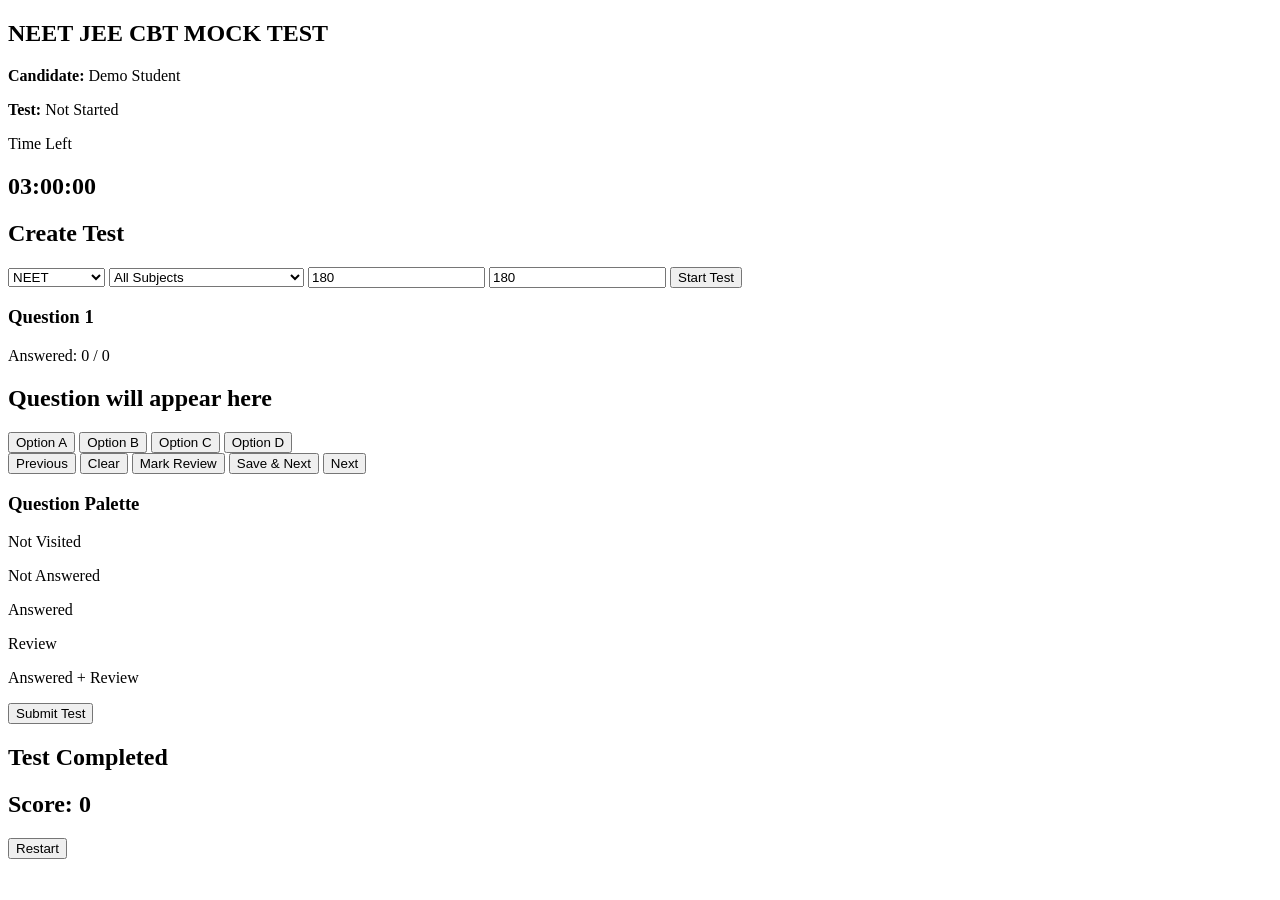
==== index.html @ 6c983e69 "Add initial HTML structure for NEET JEE Mock Test" ====
<!DOCTYPE html>
<html lang="en">

<head>

<meta charset="UTF-8">
<meta name="viewport" content="width=device-width, initial-scale=1.0">

<title>NEET JEE CBT Mock Test</title>

<link rel="stylesheet" href="style.css">

</head>


<body>


<header>

<div class="logo">
<h2>NEET JEE CBT MOCK TEST</h2>
</div>


<div class="candidate">

<p>
<b>Candidate:</b>
<span id="candidateName">
Demo Student
</span>
</p>


<p>
<b>Test:</b>
<span id="testName">
Not Started
</span>
</p>


</div>


<div class="timerBox">

<p>Time Left</p>

<h2 id="timer">
03:00:00
</h2>

</div>


</header>





<section class="setup">


<h2>Create Test</h2>


<select id="examType">

<option value="neet">
NEET
</option>


<option value="jee">
JEE
</option>


<option value="custom">
Custom Test
</option>


</select>



<select id="subject">


<option value="combined">
All Subjects
</option>


<option value="physics">
Physics Only
</option>


<option value="chemistry">
Chemistry Only
</option>


<option value="biology">
Biology Only
</option>


<option value="pcm">
Physics + Chemistry + Maths
</option>


</select>



<input 
type="number"
id="questionCount"
placeholder="Number of Questions"
value="180"
>


<input 
type="number"
id="timeInput"
placeholder="Time Minutes"
value="180"
>



<button onclick="startTest()">

Start Test

</button>


</section>






<main class="container">



<section class="questionPanel">



<div class="questionTop">


<h3 id="questionNumber">
Question 1
</h3>


<p>

Answered:

<span id="answered">
0
</span>

/


<span id="total">
0
</span>

</p>


</div>





<div class="questionBox">


<h2 id="questionText">

Question will appear here

</h2>


</div>







<div id="options">


<button class="option">
Option A
</button>


<button class="option">
Option B
</button>


<button class="option">
Option C
</button>


<button class="option">
Option D
</button>


</div>






<div class="navigation">


<button onclick="previousQuestion()">

Previous

</button>


<button onclick="clearAnswer()">

Clear

</button>



<button onclick="reviewQuestion()">

Mark Review

</button>



<button onclick="saveNext()">

Save & Next

</button>



<button onclick="nextQuestion()">

Next

</button>



</div>



</section>









<section class="sidePanel">


<h3>
Question Palette
</h3>



<div id="palette">


</div>




<div class="legend">


<p>
<span class="box white"></span>
Not Visited
</p>


<p>
<span class="box red"></span>
Not Answered
</p>


<p>
<span class="box green"></span>
Answered
</p>


<p>
<span class="box purple"></span>
Review
</p>


<p>
<span class="box mix"></span>
Answered + Review
</p>



</div>




<button 
class="submit"
onclick="submitTest()">

Submit Test

</button>



</section>



</main>







<section id="result" class="hidden">


<h1>
Test Completed
</h1>


<h2>
Score:
<span id="score">
0
</span>
</h2>



<div id="analysis">

</div>



<button onclick="location.reload()">

Restart

</button>


</section>






<script src="script.js"></script>


</body>

</html>
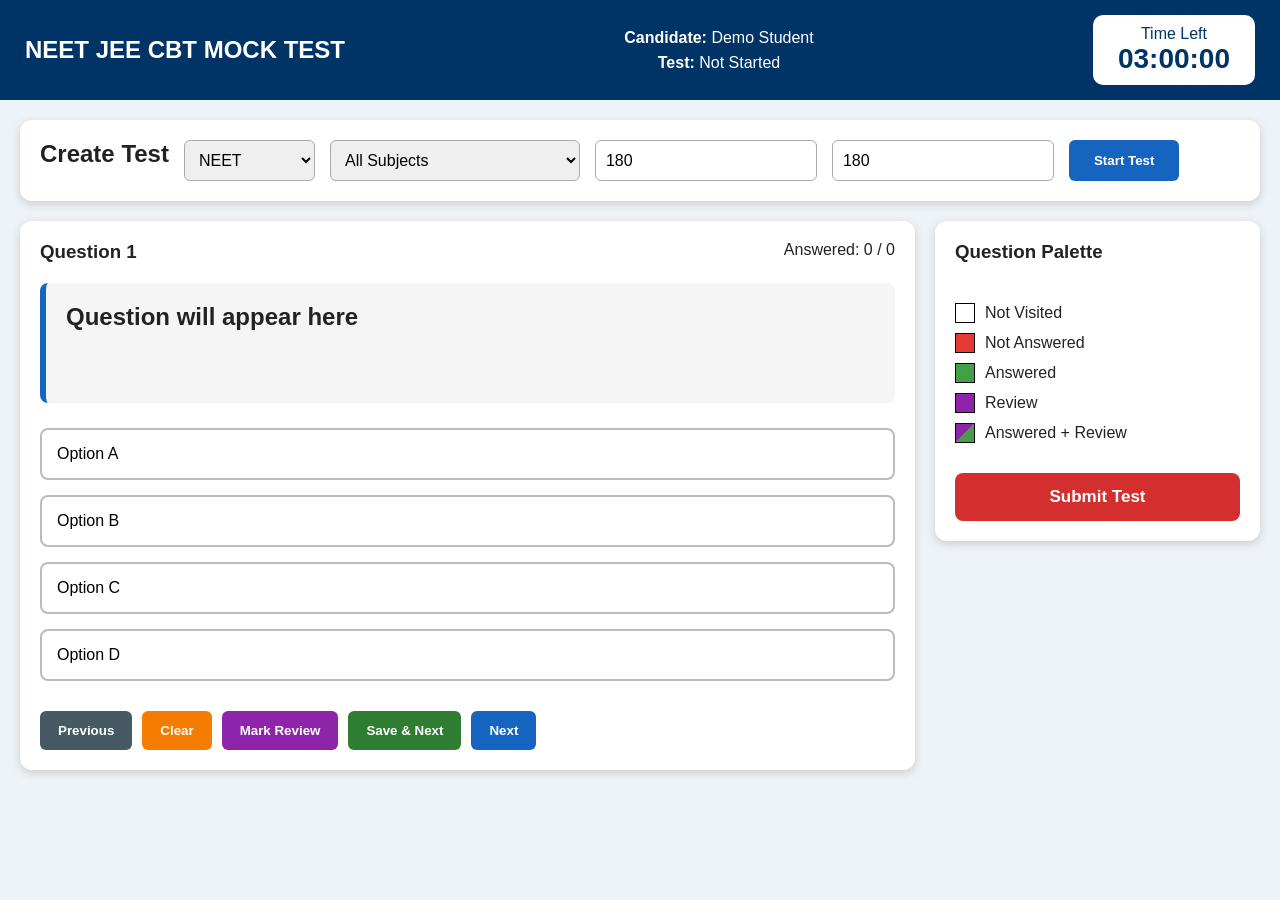
==== commit 11f217bb: "Update index.html" ====
--- a/index.html
+++ b/index.html
@@ -416,3 +416,6 @@
 </body>
 
 </html>
+<script src="generator.js"></script>
+
+<script src="script.js"></script>
--- a/style.css
+++ b/style.css
@@ -0,0 +1,729 @@
+/* =========================
+   GLOBAL
+========================= */
+
+*{
+    margin:0;
+    padding:0;
+    box-sizing:border-box;
+    font-family:Arial,Helvetica,sans-serif;
+}
+
+
+body{
+
+    background:#eef3f8;
+    color:#222;
+
+}
+
+
+
+/* =========================
+   HEADER
+========================= */
+
+
+header{
+
+    background:#003366;
+    color:white;
+
+    display:flex;
+    justify-content:space-between;
+    align-items:center;
+
+    padding:15px 25px;
+
+    flex-wrap:wrap;
+
+}
+
+
+
+.logo h2{
+
+    font-size:24px;
+
+}
+
+
+
+.candidate{
+
+    text-align:center;
+    line-height:25px;
+
+}
+
+
+
+.timerBox{
+
+    background:white;
+    color:#003366;
+
+    padding:10px 25px;
+
+    border-radius:10px;
+
+    text-align:center;
+
+}
+
+
+.timerBox h2{
+
+    font-size:28px;
+
+}
+
+
+
+
+
+
+/* =========================
+   TEST SETUP
+========================= */
+
+
+.setup{
+
+    background:white;
+
+    margin:20px;
+
+    padding:20px;
+
+    border-radius:12px;
+
+    box-shadow:0 3px 10px #ccc;
+
+    display:flex;
+
+    gap:15px;
+
+    flex-wrap:wrap;
+
+}
+
+
+
+.setup select,
+.setup input{
+
+    padding:10px;
+
+    border:1px solid #aaa;
+
+    border-radius:6px;
+
+    font-size:16px;
+
+}
+
+
+
+.setup button{
+
+    background:#1565c0;
+
+    color:white;
+
+    border:none;
+
+    padding:10px 25px;
+
+    border-radius:6px;
+
+    cursor:pointer;
+
+    font-weight:bold;
+
+}
+
+
+.setup button:hover{
+
+    background:#0d47a1;
+
+}
+
+
+
+
+
+
+/* =========================
+   MAIN CONTAINER
+========================= */
+
+
+.container{
+
+    display:flex;
+
+    gap:20px;
+
+    margin:20px;
+
+}
+
+
+
+/* =========================
+   QUESTION PANEL
+========================= */
+
+
+.questionPanel{
+
+    flex:3;
+
+    background:white;
+
+    padding:20px;
+
+    border-radius:12px;
+
+    box-shadow:0 3px 10px #ccc;
+
+}
+
+
+
+.questionTop{
+
+    display:flex;
+
+    justify-content:space-between;
+
+    margin-bottom:20px;
+
+}
+
+
+
+.questionBox{
+
+    background:#f5f5f5;
+
+    padding:20px;
+
+    border-left:6px solid #1565c0;
+
+    border-radius:8px;
+
+    min-height:120px;
+
+}
+
+
+
+
+
+
+/* =========================
+   OPTIONS
+========================= */
+
+
+#options{
+
+    display:flex;
+
+    flex-direction:column;
+
+    gap:15px;
+
+    margin-top:25px;
+
+}
+
+
+
+.option{
+
+    text-align:left;
+
+    padding:15px;
+
+    background:white;
+
+    border:2px solid #bbb;
+
+    border-radius:8px;
+
+    cursor:pointer;
+
+    font-size:16px;
+
+}
+
+
+
+.option:hover{
+
+    background:#e3f2fd;
+
+}
+
+
+
+.option.selected{
+
+    background:#43a047;
+
+    color:white;
+
+    border-color:#43a047;
+
+}
+
+
+
+
+
+
+/* =========================
+   NAVIGATION
+========================= */
+
+
+.navigation{
+
+    margin-top:30px;
+
+    display:flex;
+
+    gap:10px;
+
+    flex-wrap:wrap;
+
+}
+
+
+
+.navigation button{
+
+    padding:12px 18px;
+
+    color:white;
+
+    border:none;
+
+    border-radius:6px;
+
+    cursor:pointer;
+
+    font-weight:bold;
+
+}
+
+
+
+.navigation button:nth-child(1){
+
+    background:#455a64;
+
+}
+
+
+.navigation button:nth-child(2){
+
+    background:#f57c00;
+
+}
+
+
+.navigation button:nth-child(3){
+
+    background:#8e24aa;
+
+}
+
+
+.navigation button:nth-child(4){
+
+    background:#2e7d32;
+
+}
+
+
+.navigation button:nth-child(5){
+
+    background:#1565c0;
+
+}
+
+
+
+
+
+
+
+/* =========================
+   PALETTE
+========================= */
+
+
+.sidePanel{
+
+    flex:1;
+
+    background:white;
+
+    padding:20px;
+
+    border-radius:12px;
+
+    box-shadow:0 3px 10px #ccc;
+
+    height:max-content;
+
+}
+
+
+
+#palette{
+
+    display:grid;
+
+    grid-template-columns:repeat(5,1fr);
+
+    gap:10px;
+
+    margin:20px 0;
+
+}
+
+
+
+.paletteBtn{
+
+    width:42px;
+
+    height:42px;
+
+    border-radius:50%;
+
+    cursor:pointer;
+
+    border:2px solid #aaa;
+
+    font-weight:bold;
+
+}
+
+
+
+/* Palette states */
+
+
+.notVisited{
+
+    background:white;
+
+}
+
+
+
+.notAnswered{
+
+    background:#e53935;
+
+    color:white;
+
+}
+
+
+
+.answered{
+
+    background:#43a047;
+
+    color:white;
+
+}
+
+
+
+.review{
+
+    background:#8e24aa;
+
+    color:white;
+
+}
+
+
+
+.reviewAnswered{
+
+    background:linear-gradient(
+    135deg,
+    #8e24aa 50%,
+    #43a047 50%
+    );
+
+    color:white;
+
+}
+
+
+
+
+.current{
+
+    border:4px solid #1565c0;
+
+}
+
+
+
+
+
+
+/* =========================
+   LEGEND
+========================= */
+
+
+.legend{
+
+    margin-top:20px;
+
+}
+
+
+
+.legend p{
+
+    margin:10px 0;
+
+    display:flex;
+
+    align-items:center;
+
+    gap:10px;
+
+}
+
+
+
+.box{
+
+    height:20px;
+
+    width:20px;
+
+    border:1px solid black;
+
+    display:inline-block;
+
+}
+
+
+
+.white{
+
+    background:white;
+
+}
+
+
+
+.red{
+
+    background:#e53935;
+
+}
+
+
+
+.green{
+
+    background:#43a047;
+
+}
+
+
+
+.purple{
+
+    background:#8e24aa;
+
+}
+
+
+
+.mix{
+
+    background:linear-gradient(
+    135deg,
+    #8e24aa 50%,
+    #43a047 50%
+    );
+
+}
+
+
+
+
+
+
+/* =========================
+   SUBMIT
+========================= */
+
+
+.submit{
+
+    width:100%;
+
+    margin-top:20px;
+
+    padding:14px;
+
+    background:#d32f2f;
+
+    color:white;
+
+    border:none;
+
+    border-radius:8px;
+
+    cursor:pointer;
+
+    font-size:17px;
+
+    font-weight:bold;
+
+}
+
+
+.submit:hover{
+
+    background:#b71c1c;
+
+}
+
+
+
+
+
+
+/* =========================
+   RESULT
+========================= */
+
+
+#result{
+
+    margin:30px;
+
+    padding:40px;
+
+    background:white;
+
+    text-align:center;
+
+    border-radius:12px;
+
+    box-shadow:0 3px 10px #ccc;
+
+}
+
+
+
+#result button{
+
+    margin-top:20px;
+
+    padding:12px 25px;
+
+    background:#1565c0;
+
+    color:white;
+
+    border:none;
+
+    border-radius:6px;
+
+}
+
+
+
+.hidden{
+
+    display:none;
+
+}
+
+
+
+
+
+
+/* =========================
+   MOBILE
+========================= */
+
+
+@media(max-width:900px){
+
+
+.container{
+
+    flex-direction:column;
+
+}
+
+
+
+.sidePanel{
+
+    order:-1;
+
+}
+
+
+
+header{
+
+    flex-direction:column;
+
+    gap:15px;
+
+}
+
+
+
+.setup{
+
+    flex-direction:column;
+
+}
+
+
+
+.setup input,
+.setup select,
+.setup button{
+
+    width:100%;
+
+}
+
+
+
+.navigation button{
+
+    flex:1 1 45%;
+
+}
+
+
+
+}
